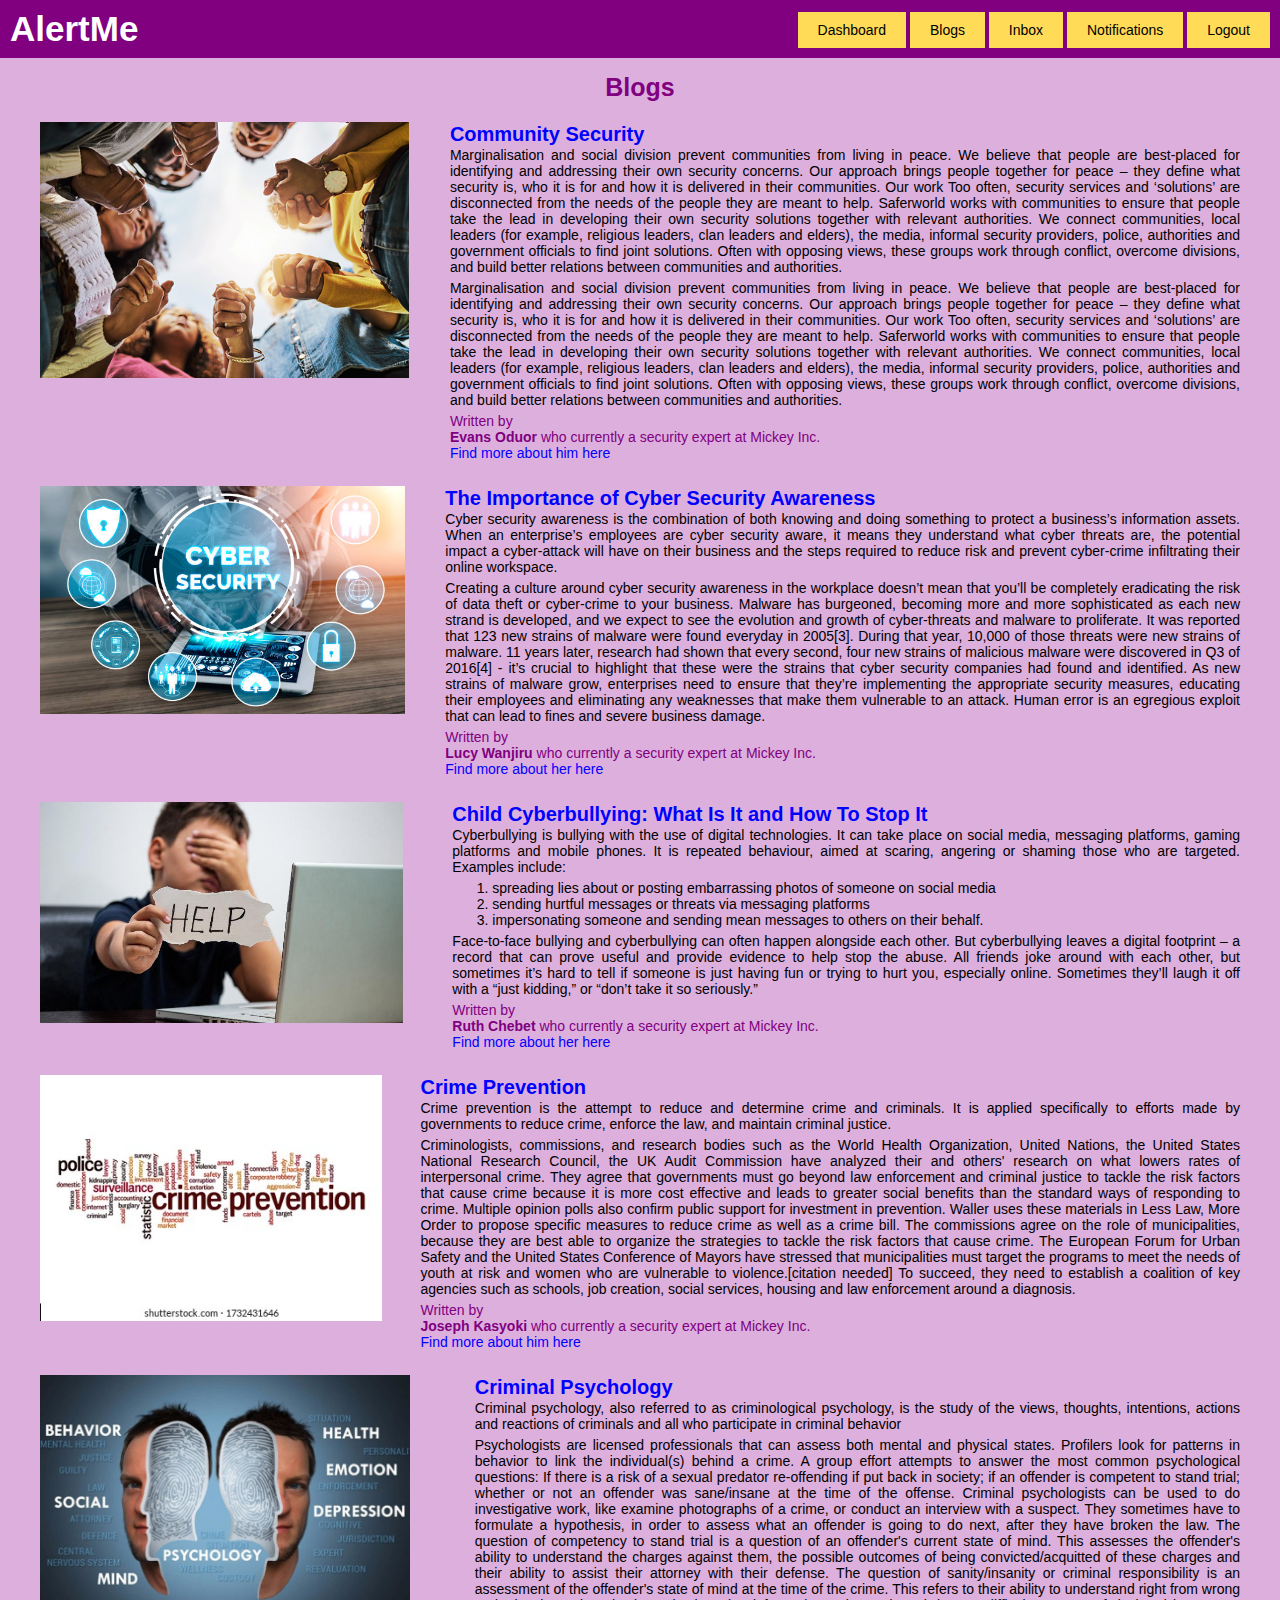
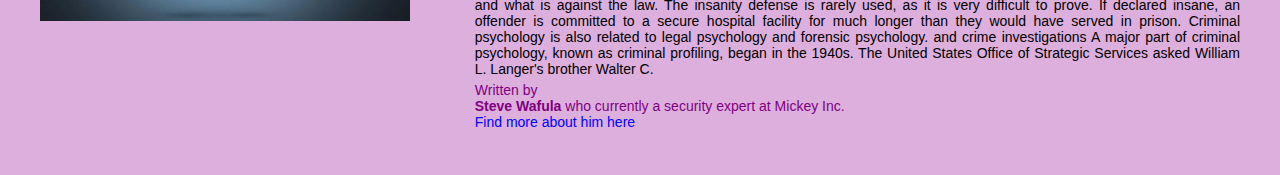
==== blogs.html @ 4418e34f "first commit" ====
<!DOCTYPE html>
<html>
<head>
<title>Blogs...</title>
<link rel="shortcut icon" type="image/x-icon" href="assets\imgs\logo.png">
<meta charset="UTF-8">
<meta name="viewport" content="width=device-width, initial-scale=1.0">
<link rel="stylesheet" href="assets/css/style.css"/>
<link rel="stylesheet" href="assets/css/admin.css"/>
<style >
            body{ 
                background: rgb(221, 175, 221);
position:relative;
padding: 20px;
}
.feature-blog{
    display:flex;
    flex-direction:row;
}

</style>
</head>	
<body> 
<div class="header no-shadow">
<div class="container-fluid">
<div class="row">
<div class="col-sm-4">
<div class="logo">
<h1><a href="./dashboard.html">AlertMe</a></h1>
</div>
</div>
<div class="col-sm-8">
<ul class="header-menu pull-right">
<li><a href="dashboard.html" class="">Dashboard</a></li>
<li><a href="#" class="">Blogs</a></li>
<li><a href="messages.html" class="">Inbox</a></li>
<li><a href="notifications.html" class="">Notifications</a></li>
<li><a href="login.html" class="">Logout</a></li>
</ul>
</div>
</div>
</div>
</div>
<div>
</br>
</br>
</div>
<div>
<div>
    <div class>
        <h3 style="text-align:center; color:purple; margin-top:20px">Blogs</h3>
        <div style="margin:20px" class="feature-blog">
            <div>
            <img style="width:90%" src="assets/imgs/istockphoto-1141250330-170667a.jpg" class="blog-pic"/>
            </div>
            <div style="width:80%">
        <h4 style="color: blue;">Community Security</h4>
        <p style="text-align: justify;">
            Marginalisation and social division prevent communities from living in peace. We believe that people are best-placed for identifying and addressing their own security concerns. Our approach brings people together for peace – they define what security is, who it is for and how it is delivered in their communities. 
            Our work
            Too often, security services and ‘solutions’ are disconnected from the needs of the people they are meant to help. Saferworld works with communities to ensure that people take the lead in developing their own security solutions together with relevant authorities. We connect communities, local leaders (for example, religious 
             leaders, clan leaders and elders), the media, informal security providers, police, authorities and government officials to find joint solutions. Often with opposing views, these groups work through conflict, overcome divisions, and build better relations between communities and authorities.
        </p>
        <p style="text-align: justify;">
            Marginalisation and social division prevent communities from living in peace. We believe that people are best-placed for identifying and addressing their own security concerns. Our approach brings people together for peace – they define what security is, who it is for and how it is delivered in their communities. 
            Our work
            Too often, security services and ‘solutions’ are disconnected from the needs of the people they are meant to help. Saferworld works with communities to ensure that people take the lead in developing their own security solutions together with relevant authorities. We connect communities, local leaders (for example, religious 
             leaders, clan leaders and elders), the media, informal security providers, police, authorities and government officials to find joint solutions. Often with opposing views, these groups work through conflict, overcome divisions, and build better relations between communities and authorities.
        </p>
        <p style="color:purple">
            Written by<br> <strong>Evans Oduor</strong> who currently a security expert at Mickey Inc. <br> 
            <a style="color:blue;" href="profilevans.html" class="">Find more about him here</a>
        </p>
        </div>
        </div>
        <div style="margin:20px" class="feature-blog">
            <div>
            <img style="width:90%" src="assets/imgs/cybersecurity.jpg" class="blog-pic"/>
            </div>
            <div style="width:100%">
        <h4 style="color: blue;">The Importance of Cyber Security Awareness</h4>
        <p style="text-align: justify;">
            Cyber security awareness is the combination of both knowing and doing something to protect a business’s information assets. When an enterprise’s employees are cyber security aware, it means they understand what cyber threats are, the potential impact a cyber-attack will have on their business and the steps required to reduce risk and prevent cyber-crime infiltrating their online workspace.
        </p>
        <p style="text-align: justify;">
            Creating a culture around cyber security awareness in the workplace doesn’t mean that you’ll be completely eradicating the risk of data theft or cyber-crime to your business. Malware has burgeoned, becoming more and more sophisticated as each new strand is developed, and we expect to see the evolution and growth of cyber-threats and malware to proliferate. It was reported that 123 new strains of malware were found everyday in 2005[3]. During that year, 10,000 of those threats were new strains of malware. 11 years later, research had shown that every second, four new strains of malicious malware were discovered in Q3 of 2016[4] - it’s crucial to highlight that these were the strains that cyber security companies had found and identified. As new strains of malware grow, enterprises need to ensure that they’re implementing the appropriate security measures, educating their employees and eliminating any weaknesses that make them vulnerable to an attack. Human error is an egregious exploit that can lead to fines and severe business damage.
        </p>
        <p style="color:purple">
            Written by<br> <strong>Lucy Wanjiru</strong> who currently a security expert at Mickey Inc. <br> 
            <a style="color:blue;" href="profile2lucy.html" class="">Find more about her here</a>
        </p>
        </div>
        </div>
        
        <div style="margin:20px" class="feature-blog">
            <div>
            <img style="width:88%" src="assets/imgs/childcyberbullyng.jpg" class="blog-pic"/>
            </div>
            <div style="width:110%">
        <h4 style="color: blue;">Child Cyberbullying: What Is It and How To Stop It</h4>
        <p style="text-align: justify;">
            Cyberbullying is bullying with the use of digital technologies. It can take place on social media, messaging platforms, gaming platforms and mobile phones. It is repeated behaviour, aimed at scaring, angering or shaming those who are targeted. Examples include:
            <ol>
            <li>spreading lies about or posting embarrassing photos of someone on social media</li>
            <li>sending hurtful messages or threats via messaging platforms</li>
            <li>impersonating someone and sending mean messages to others on their behalf.</li> 
            </ol>
        </p>
        <p style="text-align: justify;">
            Face-to-face bullying and cyberbullying can often happen alongside each other. But cyberbullying leaves a digital footprint – a record that can prove useful and provide evidence to help stop the abuse.
            All friends joke around with each other, but sometimes it’s hard to tell if someone is just having fun or trying to hurt you, especially online. Sometimes they’ll laugh it off with a “just kidding,” or “don’t take it so seriously.” 
        </p>
        <p style="color:purple">
            Written by<br> <strong>Ruth Chebet</strong> who currently a security expert at Mickey Inc. <br> 
            <a style="color:blue;" href="profile3ruth.html" class="">Find more about her here</a>
        </p>
        </div>
        </div>
        <div style="margin:20px" class="feature-blog">
            <div>
            <img style="width:90%" src="assets/imgs/crime-prevention.jpg" class="blog-pic"/>
            </div>
            <div style="width:70%">
        <h4 style="color: blue;">Crime Prevention</h4>
        <p style="text-align: justify;">
            Crime prevention is the attempt to reduce and determine crime and criminals. It is applied specifically to efforts made by governments to reduce crime, enforce the law, and maintain criminal justice.
        </p>
        <p style="text-align: justify;">
            Criminologists, commissions, and research bodies such as the World Health Organization, United Nations, the United States National Research Council, the UK Audit Commission have analyzed their and others' research on what lowers rates of interpersonal crime.
            They agree that governments must go beyond law enforcement and criminal justice to tackle the risk factors that cause crime because it is more cost effective and leads to greater social benefits than the standard ways of responding to crime. Multiple opinion 
            polls also confirm public support for investment in prevention. Waller uses these materials in Less Law, More Order to propose specific measures to reduce crime as well as a crime bill.
            The commissions agree on the role of municipalities, because they are best able to organize the strategies to tackle the risk factors that cause crime. The European Forum for Urban Safety and the United States Conference of Mayors have stressed that municipalities must target the programs to meet the needs of youth at risk and women who are vulnerable to violence.[citation needed]
            To succeed, they need to establish a coalition of key agencies such as schools, job creation, social services, housing and law enforcement around a diagnosis.
        </p>
        <p style="color:purple">
            Written by<br> <strong>Joseph Kasyoki</strong> who currently a security expert at Mickey Inc. <br> 
            <a style="color:blue;" href="profile4joseph.html" class="">Find more about him here</a>
        </p>
        </div>
        </div>
        <div style="margin:20px" class="feature-blog">
            <div>
            <img style="width:85%" src="assets/imgs/Criminal-Psychology.jpg" class="blog-pic"/>
            </div>
            <div style="width:110%">
        <h4 style="color: blue;">Criminal Psychology</h4>
        <p style="text-align: justify;">
            Criminal psychology, also referred to as criminological psychology, is the study of the views, thoughts, intentions, actions and reactions of criminals and all who participate in criminal behavior
        </p>
        <p style="text-align: justify;">
            Psychologists are licensed professionals that can assess both mental and physical states. Profilers look for patterns in behavior to link the individual(s) behind a crime. A group effort attempts to answer the most common psychological questions: If there is a risk of a sexual predator re-offending if put back in society; if an offender is competent to stand trial; whether or not an offender was sane/insane at the time of the offense.
            Criminal psychologists can be used to do investigative work, like examine photographs of a crime, or conduct an interview with a suspect. They sometimes have to formulate a hypothesis, in order to assess what an offender is going to do next, after they have broken the law.
            The question of competency to stand trial is a question of an offender's current state of mind. This assesses the offender's ability to understand the charges against them, the possible outcomes of being convicted/acquitted of these charges and their ability to assist their attorney with their defense. The question of sanity/insanity or criminal responsibility is an assessment of the offender's state of mind at the time of the crime. This refers to their ability to understand right from wrong and what is against the law. The insanity defense is rarely used, as it is very difficult to prove. If declared insane, an offender is committed to a secure hospital facility for much longer than they would have served in prison.
            Criminal psychology is also related to legal psychology and forensic psychology. and crime investigations
            A major part of criminal psychology, known as criminal profiling, began in the 1940s. The United States Office of Strategic Services asked William L. Langer's brother Walter C.
        </p>
        <p style="color:purple">
            Written by<br> <strong>Steve Wafula</strong> who currently a security expert at Mickey Inc. <br> 
            <a style="color:blue;" href="profile5Steve.html" class="">Find more about him here</a>
        </p>
        </div>
        </div>
</div>
</div>
</div>
</body>
</html>
---- assets/css/style.css ----
*{
    margin:0px;
    box-sizing:border-box;
    transition: 0.2s all ease-in-out;
    -webkit-transition: 0.2s all ease-in-out;
    -o-transition: 0.2s all ease-in-out;
    -moz-transition: 0.2s all ease-in-out;
}
:after, :before {
    -webkit-box-sizing: border-box;
    -moz-box-sizing: border-box;
    box-sizing: border-box;
}
body{font-family: Arial, Verdana, Sans-serif;font-size:14px;padding-top:50px;}
/* .container-fluid-1{ */
    padding-right: 1px;
    padding-left: 1px;
    margin-right: auto;
    margin-left: auto;
    max-width:1200px;
    
    
}
.row{
    margin:0px -15px;
}
.row:after, .row:before {
    display: table;
    content: " ";
}
.row:after {
    clear: both;
}
a{
    text-decoration:none;
    color:#E9967A;
}
.pull-right{
    float:right;
}
.pull-left{
    float:left;
}
.img-responsive{
    max-width:100%;
    height:auto;
}
p{margin-bottom:5px;}
h1,.h1{
    font-size:35px;
    line-height:40px;
}
h2,.h2{
    font-size:30px;
    line-height:350px;
}
h3,.h3{
    font-size:25px;
    line-height:30px;
}
h4,.h4{
    font-size:20px;
    line-height:25px;
}
h5,.h5{
    font-size:15px;
    line-height:20px;
}
h6,.h6{
    font-size:10px;
    line-height:15px;
}

/*Columns*/
*[class*=col-]{float:left;padding:0px 15px;width:100%;min-height:1px;}
@media (min-width: 768px) {
  .col-sm-1, .col-sm-2, .col-sm-3, .col-sm-4, .col-sm-5, .col-sm-6, .col-sm-7, .col-sm-8, .col-sm-9, .col-sm-10, .col-sm-11, .col-sm-12 {
    float: left;
  }
  .col-sm-12 {
    width: 100%;
	color:black;
    background:White;
    margin: 20px;
  }
  .col-sm-11 {
    width: 91.66666667%;
  }
  .col-sm-10 {
    width: 83.33333333%;
  }
  .col-sm-9 {
    width: 75%;
  }
  .col-sm-8 {
    width: 66.66666667%;
  }
  .col-sm-7 {
    width: 58.33333333%;
  }
  .col-sm-6 {
    width: 50%;
  }
  .col-sm-5 {
    width: 41.66666667%;
  }
  .col-sm-4 {
    width: 33.33333333%;
  }
  .col-sm-3 {
    width: 25%;
  }
  .col-sm-2 {
    width: 16.66666667%;
  }
  .col-sm-1 {
    width: 8.33333333%;
  }
}

/* Header */
.header {
    width: 100%;
    background: purple;
    position: fixed;
    top: 0px;
    left: 0px;
    z-index:999;
    box-shadow: 0px 5px 5px 0px rgba(0, 0, 0, 0.45);
}
.header .logo h1{
    line-height:48px;
}
.header .logo a{
    color:#fff;
}
.header *[class*=col-]{
    padding:5px 10px;
    color:#fff;
}
/*.header .inline-form{
    padding:5px 10px;
}*/
/* Main */
.main{
    min-height:100%;
    padding: 30px 0px;
    /* background: url(../imgs/ebdc395d4df18929d3511f972ca35474.jpg) fixed center; */
    /* filter:hue-rotate(100%); */
    background: rgb(221, 175, 221);

}
/* Backgrounds */
.gradient{
    background: linear-gradient(white, #D3D8E8);
}

/*Buttons*/
.btn {
    background: rgba(0,0,0,0.4);
    color: #fff;
    border: 1px solid rgba(0,0,0,0.2);
    box-shadow: 2px 2px 0px 0px rgba(0, 0, 0, 0.2);
    cursor: pointer;
    outline: none;
    padding: 5px 10px;
    font-size: 14px;
    /* line-height: 28px; */
    border-radius: 2px;
    font-weight: bold;
    text-align: center;
}
.btn:active{
    box-shadow:none;
}
.btn-primary {
    background: #FFC0CB;
}
.btn-primary:hover {
    background: #DB7093;
}
.btn-success {
    background: #F4A460;
}
.btn-success:hover{
    background: #B8860B;/*3d8c40*/
}
/*Text*/
.text-primary{
    color: #E9967A;/*0e385f*/
}
.text-center{
    text-align:center;
}
.text-mute{color:#777;}
/* Form */
form{
    padding:10px 0px;
}
input,select,textarea,button{
    padding:5px 10px;
    border:1px solid rgba(0,0,0,0.2);
    border-radius:2px;
    outline: none;
}
input:focus,select:focus,textarea:focus,button:focus{
    border:1px solid rgba(0,0,0,0.5);
    outline:none;
}
.input-lg{
    font-size:20px;
    font-size:20px;
    padding:10px 20px;
}
.inline-form input{
    display:inline-block;
}
.form-group{
    display:inline-block;
    width:100%;
    margin-bottom:10px;
}
/*Footer*/
.footer {
    padding: 20px 15px;
    box-shadow: 0px -6px 5px 0px rgba(0,0,0,0.5);
    background: rgba(251, 249, 249, 0.45);
}
/* Responsive */
@media (max-width:768px){
    body{padding-top:0px}
    .header{position:relative;}
    .header .logo{text-align:center}
}
.profileBox
{
  position: absolute;
  top :36%;
  left: 50%;
  transform: translate(-50%,-50%);
  width: 350px;
  height: 420px;
  padding:80px 40px;
  box-sizing: border-box;
  
}
.imgprop{
  position:absolute;
  width: 250px;
  height: 250px;

  border-radius: 50%;
}
.imgpropo{
  position:relative;

  width: 330px;
  height: 200px;

}
.protexBox
{
  position: absolute;
  top :60%;
  left: 50%;
  transform: translate(-50%,-50%);
  width: 700px;
  height: 200px;
  padding:80px 40px;
  box-sizing: border-box;
  align-items: center;
  
}
---- assets/css/admin.css ----
.header
{
	background-image:url("back.jpg"); 
	background-repeat:no-repeat;background-size:cover;
	
}

.header-menu{
    list-style:none;
    margin-top:7px;
}
.header-menu li{
    display:inline-block;
}
.header-menu li a{
    color:black;
    background-color:rgb(255, 219, 88);
    padding:10px 20px;
    display:inline-block;
}
.header-menu li a:hover
{
    background-color:rgba(0.6,0.6,0.5,0.2);
}
.no-shadow{
    box-shadow:none;
}
.main{
    background-image: none;
    /* display:inline-flex; */
    
}
.main:after,.main:before{
    clear:both;
}
.left-sidebar ul{
    list-style:none;
}
.left-sidebar ul li{
    display:block;
    margin-bottom:5px;
}
.left-sidebar ul li a{
    padding:10px 20px;
    font-weight:bold;
}


/*Post*/
.post{
    display:block;
    box-shadow: 0px 0px 2px 0px rgba(0,0,5,0.1);
    border: 1px solid rgba(0,0,0,0.15);
    border-radius: 2px;
    margin-bottom:10px;
}
.profile-picture{
    background-image:url(../assets/imgs/wall.jpg);
    width:50px;
    height:50px;
}
.post-heading{
    border-bottom:1px solid rgba(0,0,0,0.1);
}
.post-heading,.post-body{
    padding:10px 5px;
}
.post-body div{
    white-space: pre-wrap;
}
.post-user-name{
    font-weight:bold;
    font-family:cursive;
    font-size:15px;
}
.post-action{
    border-top:1px solid rgba(0,0,0,0.1);
}
.post-action-menu{
    list-style: none;
    padding:0px;
}
.post-action-menu li,
.post-action-menu li a{
    display:inline-block;
}
.post-action-menu li a {
    padding: 10px;
    font-size: 12px;
    font-weight: bold;
}
.post-action-menu li:not(.pull-right) a:hover{
    color:#2d9a40;
}
/*Chat sidebar*/
.chat-user {
    position:relative;
    padding: 5px 10px;
    border-bottom: 1px solid rgba(0,0,0,0.1);
    background: rgba(255,0,0,0.06);
}
.chat-user a{
    line-height:28px;
    cursor: default;
    color: rgb(255,0,0);
}
.chat-user:after {
    content: "";
    width: 3px;
    height: 3px;
    position: absolute;
    right: 5px;
    top: 40%;
    padding: 4px;
    background-color:rgb(255,0,0);
    border-radius: 50%;
}
.chat-user.online a{
    color: #FFA500;
    cursor:pointer;
}
.chat-user.online{
    background: rgba(45, 154, 64, 0.06);
}
.chat-user.online:hover{
    cursor:pointer;
    background: rgba(45, 154, 64, 0.2);
}
.chat-user.online:after{
        background: #FF4500;
}
.chat-user img{
    width:30px;
    height:30px;
}
.table{
    width:100%;
    border:0px;
}
.table tr td{
padding: 10px 20px;
margin:0px;
}
.table-striped tr{
    background:rgba(0,0,0,0.05);
}
.table-striped tr:hover{
    background:rgba(0,0,0,0.1);
}
.table-striped tr:nth-child(2n+1){
    background:rgba(0,0,0,0.1);
}
.table-striped tr:nth-child(2n+1):hover{
    background:rgba(0,0,0,0.2);
}
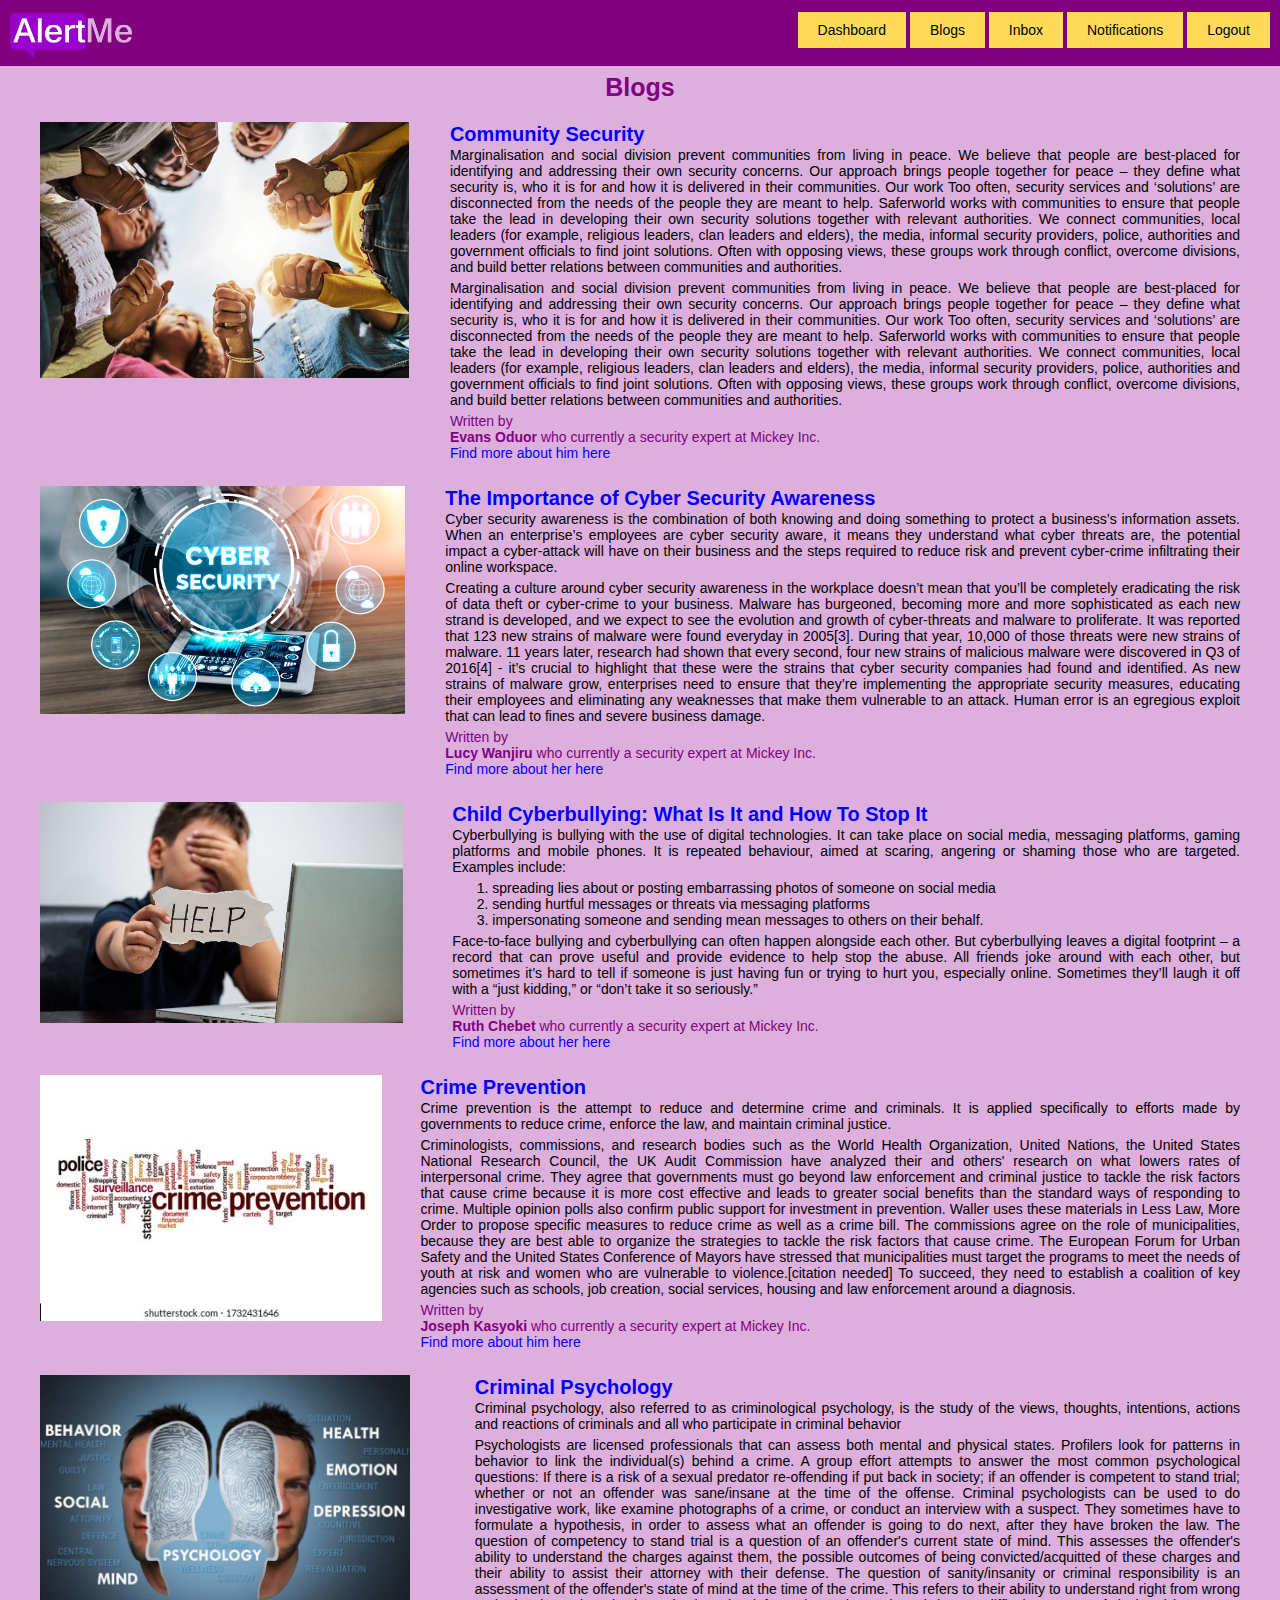
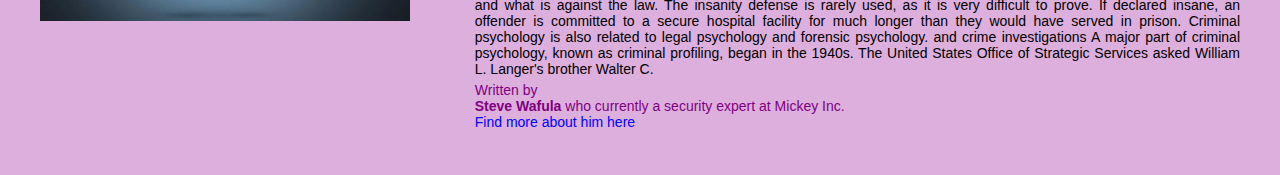
==== commit 22b7f531: "changes" ====
--- a/blogs.html
+++ b/blogs.html
@@ -26,7 +26,7 @@
 <div class="row">
 <div class="col-sm-4">
 <div class="logo">
-<h1><a href="./dashboard.html">AlertMe</a></h1>
+<a href="./dashboard.html"><img style="width: 30%; height:70%; margin-top: 2%;"class ="imgpropo" src="assets/imgs/logo.png"></a>
 </div>
 </div>
 <div class="col-sm-8">
